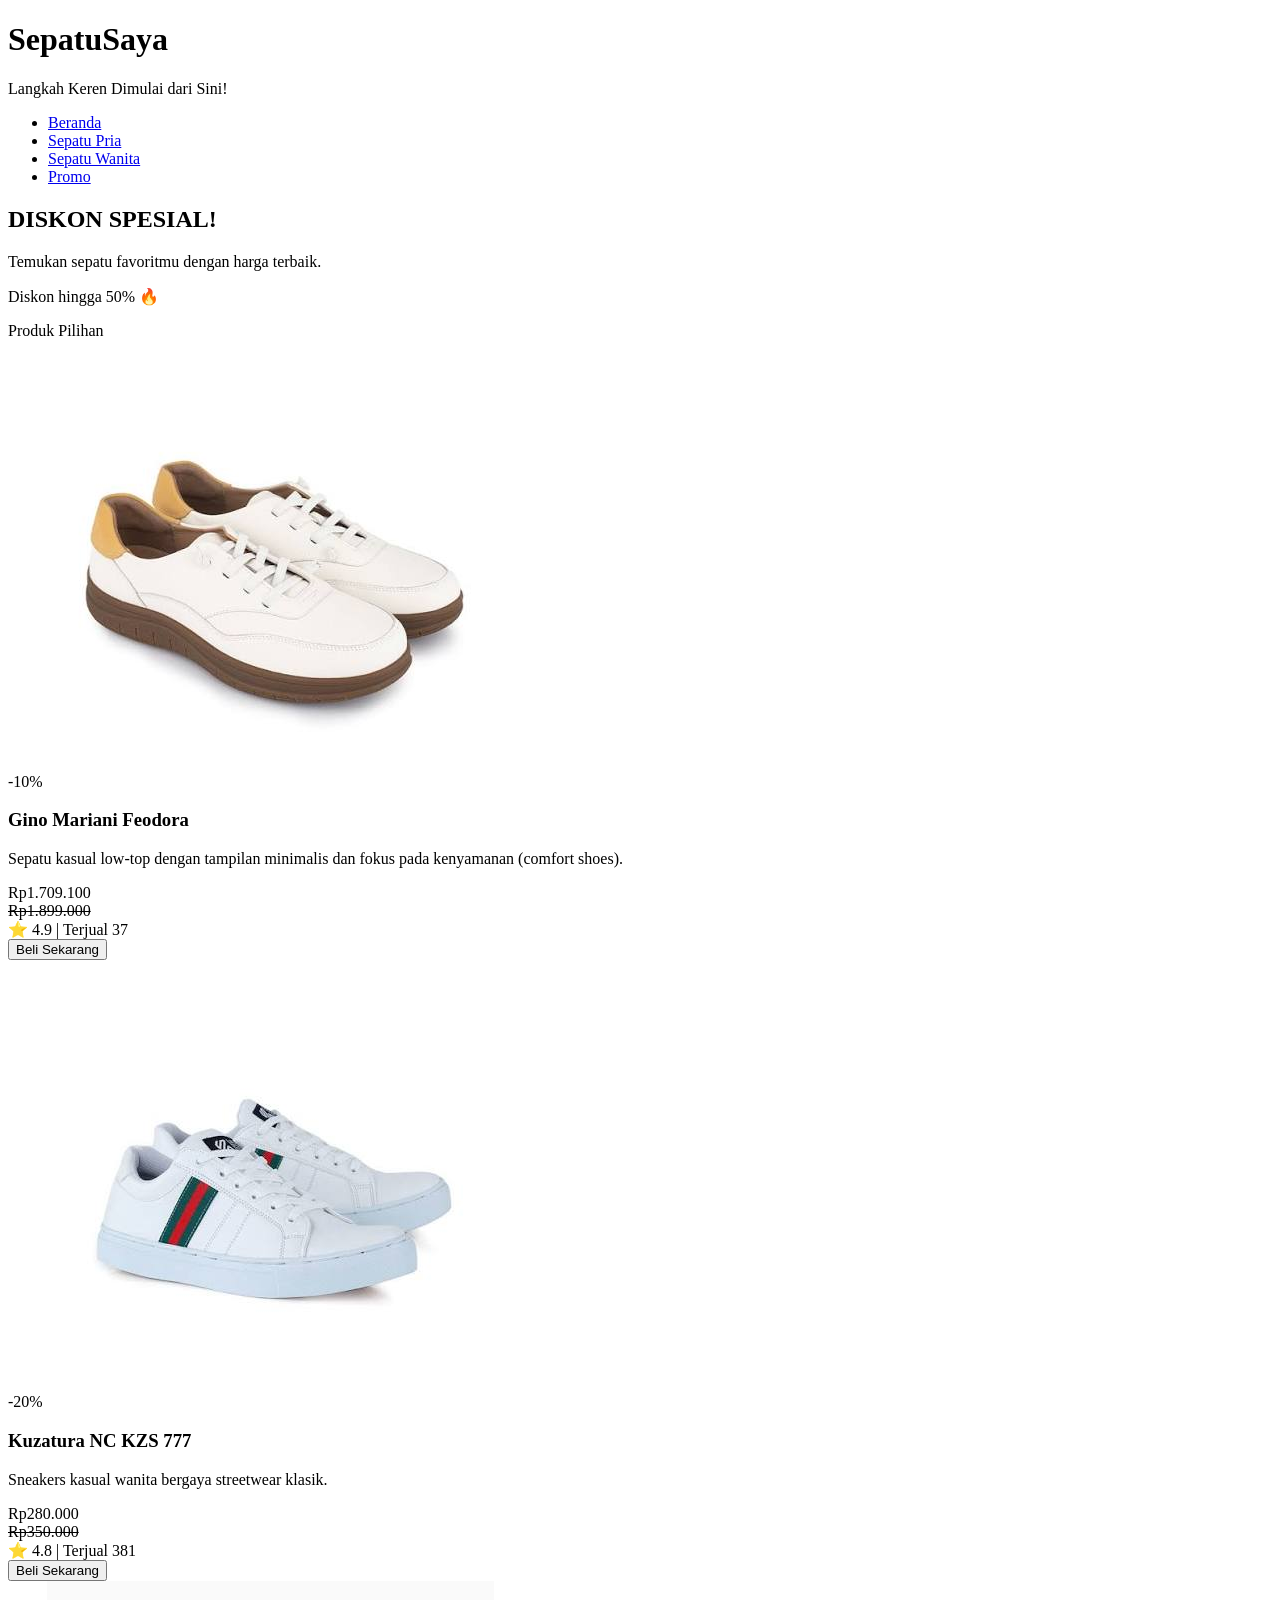
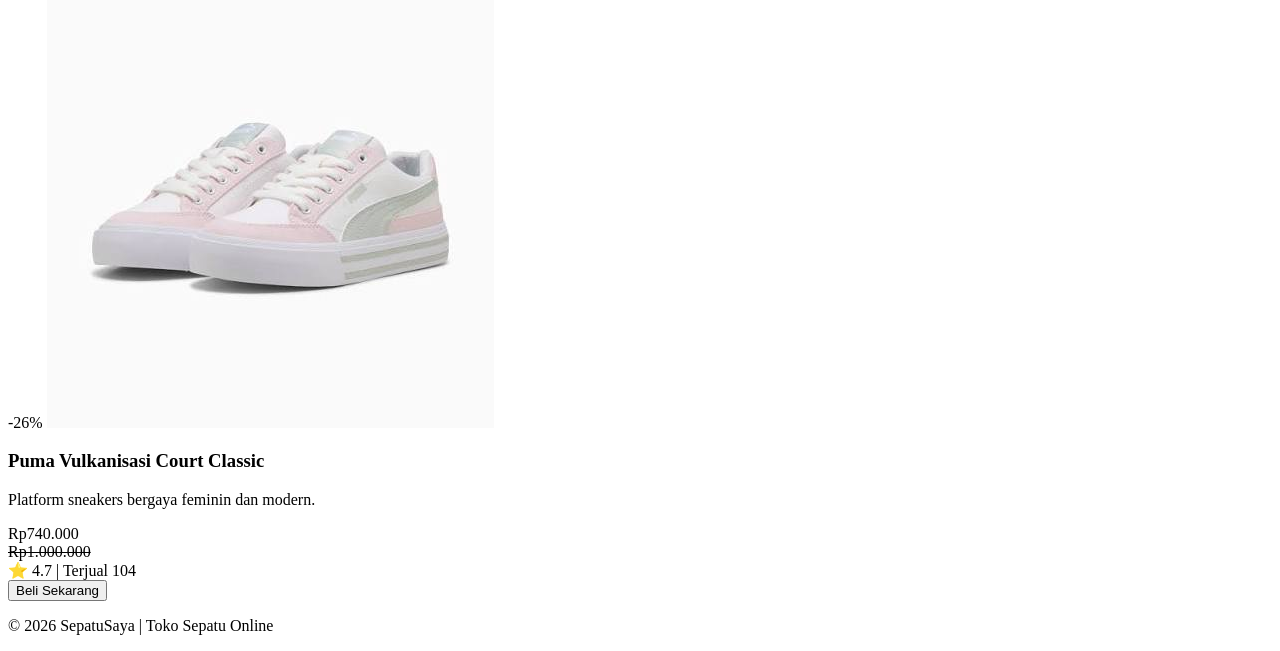
==== index.html @ 6a1a7e70 "Rename Tugas3.html to index.html" ====
<!DOCTYPE html>
<html lang="en">
<head>
    <meta charset="UTF-8" />
    <meta name="viewport" content="width=device-width, initial-scale=1.0" />
    <link rel="stylesheet" href="/CSS/Tugas3.css" />
    <title>SepatuSaya - Toko Sepatu Online</title>
</head>
<body>
    <header>
        <div class="top-header">
            <h1>SepatuSaya</h1>
            <p>Langkah Keren Dimulai dari Sini!</p>
        </div>
        <nav>
            <ul>
                <li><a href="#">Beranda</a></li>
                <li><a href="#">Sepatu Pria</a></li>
                <li><a href="#">Sepatu Wanita</a></li>
                <li><a href="#">Promo</a></li>
            </ul>
        </nav>
    </header>

    <section class="banner">
        <div class="banner-box">
            <h2>DISKON SPESIAL!</h2>
            <p>Temukan sepatu favoritmu dengan harga terbaik.</p>
            <p class="highlight">Diskon hingga 50% 🔥</p>
        </div>
    </section>

    <main>
        <div class="section-title">Produk Pilihan</div>
        
        <div class="product-grid">
            <!-- Produk 1 -->
            <div class="card">
                <div class="card-img">
                    <span class="badge-discount">-10%</span>
                    <img src="/img/Gino Mariani Feodora White.jpg" alt="Gino Mariani Feodora">
                </div>
                <div class="card-content">
                    <h3>Gino Mariani Feodora</h3>
                    <p class="desc">Sepatu kasual low-top dengan tampilan minimalis dan fokus pada kenyamanan (comfort shoes).</p>
                    <div class="price-container">
                        <div class="price">Rp1.709.100</div>
                        <del class="original-price">Rp1.899.000</del>
                    </div>
                    <div class="rating">⭐ 4.9 | Terjual 37</div>
                    <button class="btn-buy">Beli Sekarang</button>
                </div>
            </div>

            <!-- Produk 2 -->
            <div class="card">
                <div class="card-img">
                    <span class="badge-discount">-20%</span>
                    <img src="/img/Kuzatura NC KZS 777.jpg" alt="Kuzatura NC KZS 777">
                </div>
                <div class="card-content">
                    <h3>Kuzatura NC KZS 777</h3>
                    <p class="desc">Sneakers kasual wanita bergaya streetwear klasik.</p>
                    <div class="price-container">
                        <div class="price">Rp280.000</div>
                        <del class="original-price">Rp350.000</del>
                    </div>
                    <div class="rating">⭐ 4.8 | Terjual 381</div>
                    <button class="btn-buy">Beli Sekarang</button>
                </div>
            </div>

            <!-- Produk 3 -->
            <div class="card">
                <div class="card-img">
                    <span class="badge-discount">-26%</span>
                    <img src="/img/Puma Vulkanisasi Court Classic.jpg" alt="Puma Vulkanisasi Court Classic">
                </div>
                <div class="card-content">
                    <h3>Puma Vulkanisasi Court Classic</h3>
                    <p class="desc">Platform sneakers bergaya feminin dan modern.</p>
                    <div class="price-container">
                        <div class="price">Rp740.000</div>
                        <del class="original-price">Rp1.000.000</del>
                    </div>
                    <div class="rating">⭐ 4.7 | Terjual 104</div>
                    <button class="btn-buy">Beli Sekarang</button>
                </div>
            </div>
        </div>
    </main>

    <footer>
        <p>&copy; 2026 SepatuSaya | Toko Sepatu Online</p>
    </footer>
</body>
</html>
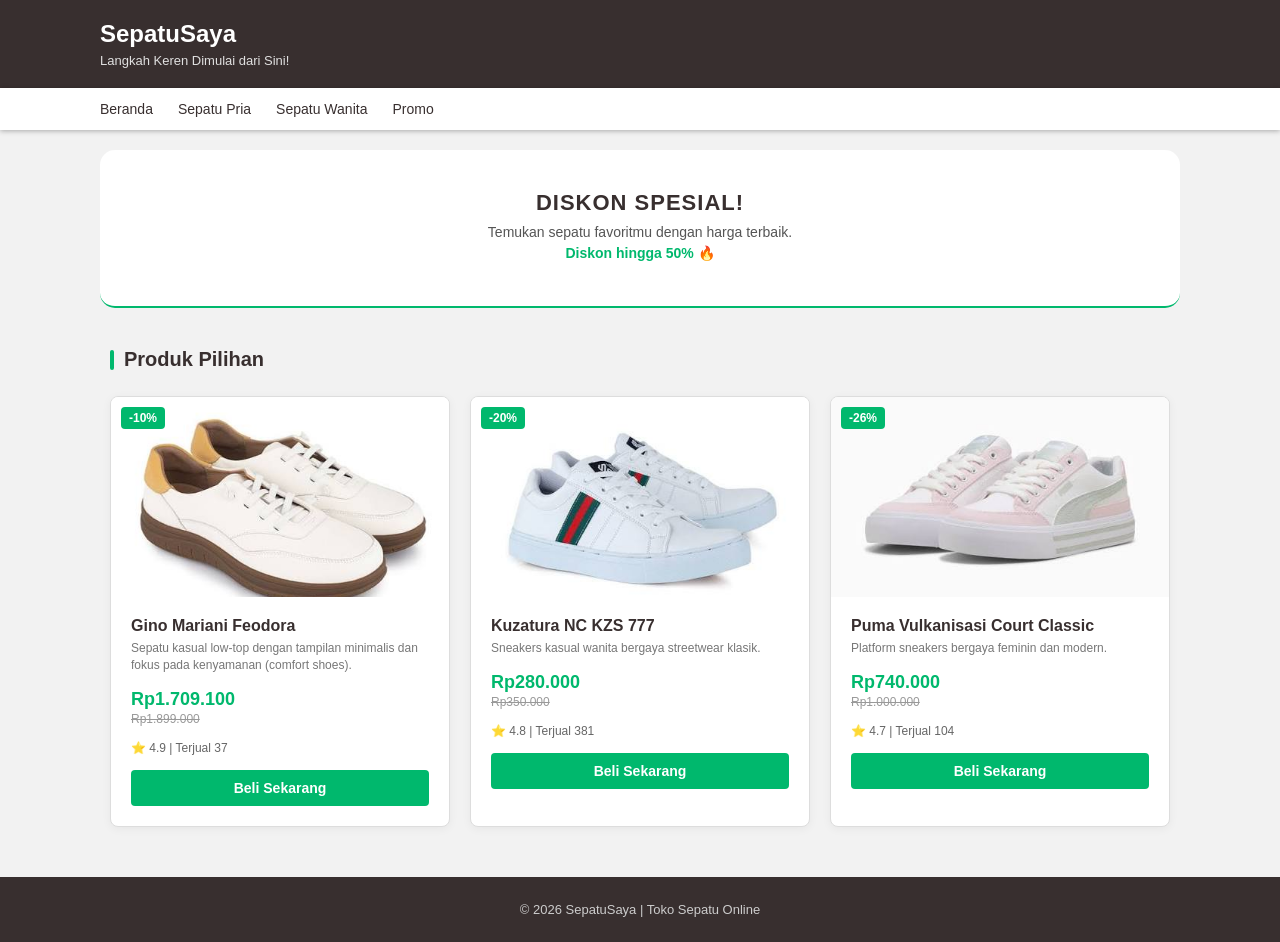
==== commit aa601af8: "Fix HTML link "img product" issues in index.html" ====
--- a/index.html
+++ b/index.html
@@ -3,7 +3,7 @@
 <head>
     <meta charset="UTF-8" />
     <meta name="viewport" content="width=device-width, initial-scale=1.0" />
-    <link rel="stylesheet" href="/CSS/Tugas3.css" />
+    <link rel="stylesheet" href="style.css" />
     <title>SepatuSaya - Toko Sepatu Online</title>
 </head>
 <body>
@@ -38,7 +38,7 @@
             <div class="card">
                 <div class="card-img">
                     <span class="badge-discount">-10%</span>
-                    <img src="/img/Gino Mariani Feodora White.jpg" alt="Gino Mariani Feodora">
+                    <img src="img/Gino Mariani Feodora White.jpg" alt="Gino Mariani Feodora">
                 </div>
                 <div class="card-content">
                     <h3>Gino Mariani Feodora</h3>
@@ -56,7 +56,7 @@
             <div class="card">
                 <div class="card-img">
                     <span class="badge-discount">-20%</span>
-                    <img src="/img/Kuzatura NC KZS 777.jpg" alt="Kuzatura NC KZS 777">
+                    <img src="img/Kuzatura NC KZS 777.jpg" alt="Kuzatura NC KZS 777">
                 </div>
                 <div class="card-content">
                     <h3>Kuzatura NC KZS 777</h3>
@@ -74,7 +74,7 @@
             <div class="card">
                 <div class="card-img">
                     <span class="badge-discount">-26%</span>
-                    <img src="/img/Puma Vulkanisasi Court Classic.jpg" alt="Puma Vulkanisasi Court Classic">
+                    <img src="img/Puma Vulkanisasi Court Classic.jpg" alt="Puma Vulkanisasi Court Classic">
                 </div>
                 <div class="card-content">
                     <h3>Puma Vulkanisasi Court Classic</h3>
--- a/style.css
+++ b/style.css
@@ -0,0 +1,274 @@
+:root {
+    --bg-primary: #382F2F;
+    --bg-secondary: #f2f2f2;
+    --bg-third: #00B86D;
+    --color-primary: #382F2F;
+    --color-secondary: #00B86D;
+}
+
+
+* {
+    margin: 0;
+    padding: 0;
+    box-sizing: border-box;
+    font-family: 'Segoe UI', Tahoma, Geneva, Verdana, sans-serif;
+}
+
+body {
+    background-color: var(--bg-secondary);
+    color: var(--color-primary);
+}
+
+
+header .top-header {
+    background-color: var(--bg-primary);
+    color: white;
+    padding: 20px 100px;
+}
+
+.top-header h1 {
+    font-size: 24px;
+    font-weight: bold;
+    margin-bottom: 5px;
+}
+
+.top-header p {
+    font-size: 13px;
+    color: #e0e0e0;
+}
+
+nav {
+    background-color: #ffffff; /* Putih agar kontras dengan latar belakang bg-secondary */
+    padding: 12px 100px;
+    box-shadow: 0px 1px 5px rgba(0, 0, 0, 0.300);
+}
+
+nav ul {
+    list-style: none;
+    display: flex;
+    gap: 25px;
+}
+
+nav ul li a {
+    text-decoration: none;
+    color: var(--color-primary);
+    font-size: 14px;
+    font-weight: 500;
+}
+
+nav ul li a:hover {
+    color: var(--color-secondary);
+    transition: color 0.2s ease;
+}
+
+
+.banner {
+    padding: 20px 100px 0 100px;
+}
+.banner .banner-box {
+    background-color: #ffffff;
+    text-align: center;
+    padding: 40px 20px;
+    border-bottom: 2px solid var(--bg-third);
+    border-radius: 15px;
+}
+
+.banner h2 {
+    color: var(--color-primary);
+    font-size: 22px;
+    margin-bottom: 8px;
+    letter-spacing: 1px;
+}
+
+.banner p {
+    font-size: 14px;
+    color: #555;
+    margin-bottom: 5px;
+}
+
+.banner .highlight {
+    font-weight: bold;
+    color: var(--color-secondary);
+}
+
+
+main {
+    max-width: 1100px;
+    margin: 40px auto;
+    padding: 0 20px;
+}
+
+.section-title {
+    font-size: 20px;
+    font-weight: bold;
+    margin-bottom: 25px;
+    display: flex;
+    align-items: center;
+    color: var(--color-primary);
+}
+
+.section-title::before {
+    content: '';
+    display: inline-block;
+    width: 4px;
+    height: 20px;
+    background-color: var(--bg-third);
+    margin-right: 10px;
+    border-radius: 2px;
+}
+
+.product-grid {
+    display: grid;
+    grid-template-columns: repeat(auto-fit, minmax(300px, 1fr));
+    gap: 20px;
+}
+
+.card {
+    background-color: #ffffff;
+    border-radius: 8px;
+    overflow: hidden;
+    box-shadow: 0 2px 10px rgba(0,0,0,0.05);
+    border: 1px solid #ddd;
+    transition: transform 0.2s, box-shadow 0.2s;
+}
+
+.card:hover {
+    transform: translateY(-4px);
+    box-shadow: 0 5px 15px rgba(0,0,0,0.1);
+}
+
+.card-img {
+    position: relative;
+    height: 200px;
+    background-color: #f0f0f0;
+}
+
+.card-img img {
+    width: 100%;
+    height: 100%;
+    object-fit: cover;
+}
+
+.badge-discount {
+    position: absolute;
+    top: 10px;
+    left: 10px;
+    background-color: var(--bg-third);
+    color: #ffffff;
+    padding: 4px 8px;
+    border-radius: 4px;
+    font-size: 12px;
+    font-weight: bold;
+}
+
+.card-content {
+    padding: 20px;
+}
+
+.card-content h3 {
+    font-size: 16px;
+    color: var(--color-primary);
+    margin-bottom: 5px;
+}
+
+.card-content .desc {
+    font-size: 12px;
+    color: #777;
+    margin-bottom: 15px;
+    line-height: 1.4;
+}
+
+.price-container {
+    margin-bottom: 15px;
+}
+
+.price {
+    font-size: 18px;
+    color: var(--color-secondary);
+    font-weight: bold;
+}
+
+.original-price {
+    display: block;
+    font-size: 12px;
+    color: #999;
+    margin-top: 2px;
+}
+
+.rating {
+    font-size: 12px;
+    color: #666;
+    margin-bottom: 15px;
+}
+
+.btn-buy {
+    display: block;
+    width: 100%;
+    background-color: var(--bg-third);
+    color: white;
+    text-align: center;
+    padding: 10px;
+    border: none;
+    border-radius: 4px;
+    font-weight: bold;
+    font-size: 14px;
+    cursor: pointer;
+    transition: background-color 0.2s ease, transform 0.1s ease;
+}
+
+.btn-buy:hover {
+    background-color: var(--bg-primary); /* Tombol berubah jadi warna gelap saat dihover */
+}
+
+
+footer {
+    background-color: var(--bg-primary);
+    color: #ccc;
+    text-align: center;
+    padding: 25px 20px;
+    font-size: 13px;
+    margin-top: 50px;
+}
+
+
+@media screen and (max-width: 768px) {
+
+    header .top-header {
+        padding: 20px;
+        text-align: center;
+    }
+
+    nav {
+        padding: 12px 20px;
+    }
+
+    nav ul {
+        flex-wrap: wrap;
+        justify-content: space-evenly;
+    }
+
+    .banner {
+        padding: 20px 20px 0 20px;
+    }
+
+    .banner .banner-box {
+        padding: 30px 8px;
+    }
+}
+@media screen and (max-width: 480px) {
+    nav {
+        padding: 12px 10px;
+    }
+    
+    nav ul {
+        display: flex;
+        justify-content: space-around;
+        text-align: center;
+    }
+
+    nav ul li a {
+        font-size: 13px;
+        display: block;
+        padding: 5px 0;
+    }
+}
